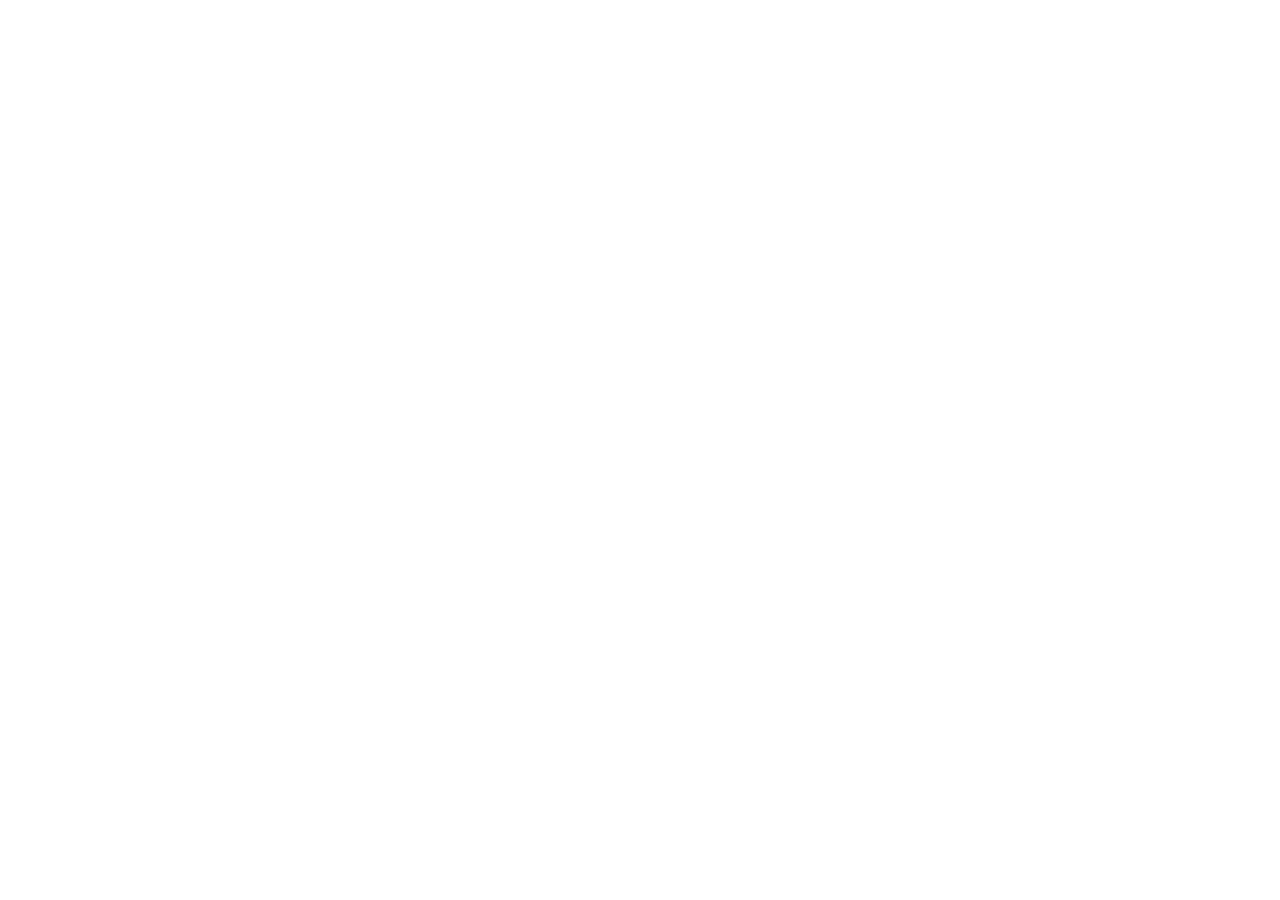
==== help.html @ 57c48b1d "Update site name to Asiyah Women’s Center" ====
<!DOCTYPE html>
<html lang="en">
<head>
    <meta charset="UTF-8">
    <meta name="viewport" content="width=device-width, initial-scale=1.0">
    <title>How to Help | Asiyah Women's Center</title>
</head>
<body>
    
</body>
</html>
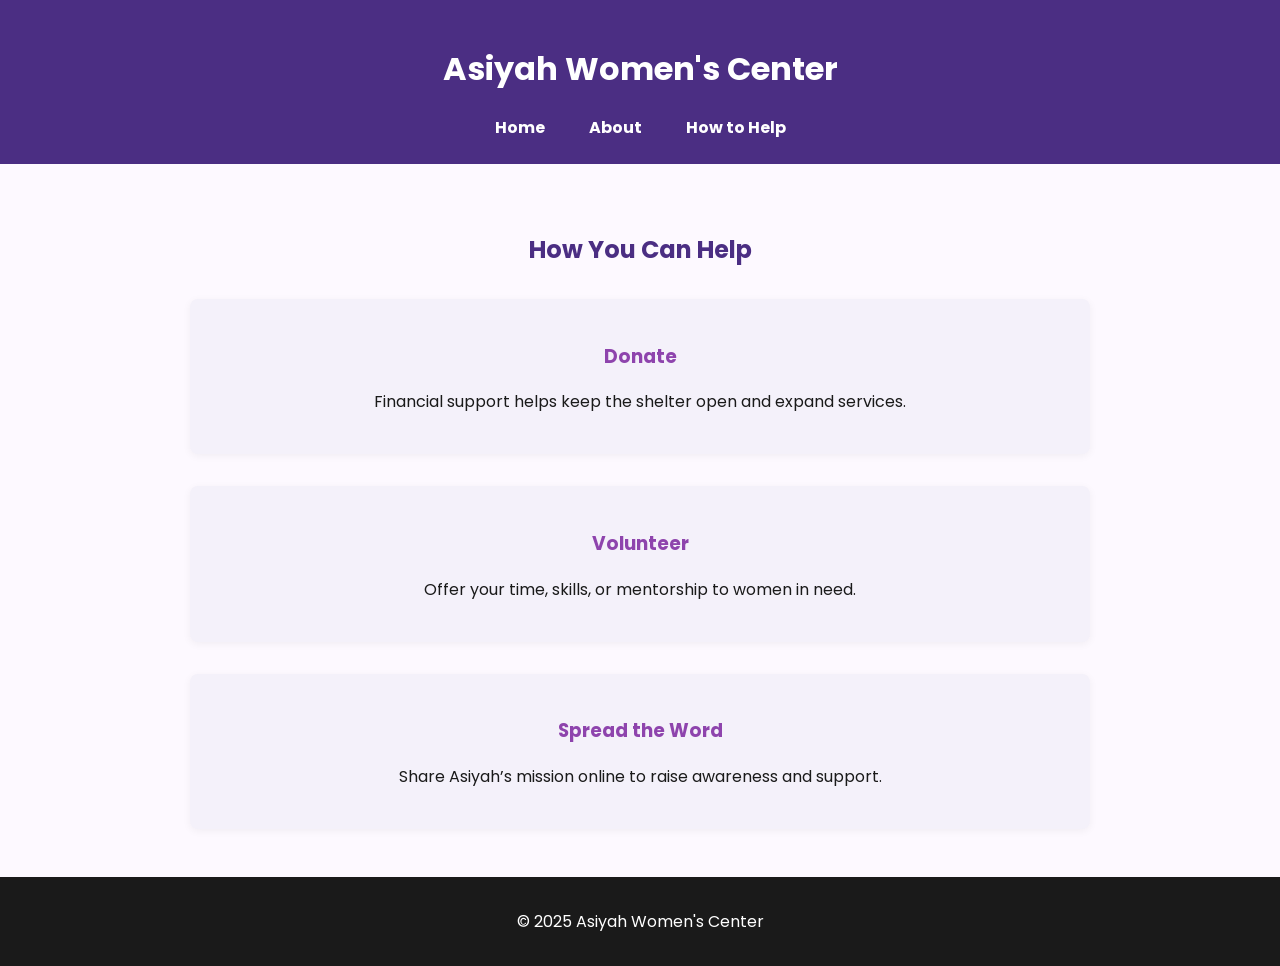
==== commit 89a2fc30: "Update content for homepage and styles" ====
--- a/help.html
+++ b/help.html
@@ -1,11 +1,41 @@
 <!DOCTYPE html>
 <html lang="en">
 <head>
-    <meta charset="UTF-8">
-    <meta name="viewport" content="width=device-width, initial-scale=1.0">
-    <title>How to Help | Asiyah Women's Center</title>
+  <meta charset="UTF-8">
+  <title>How to Help | Asiyah Women's Center</title>
+  <link rel="stylesheet" href="style.css">
+  <link href="https://fonts.googleapis.com/css2?family=Poppins:wght@400;600&display=swap" rel="stylesheet">
 </head>
 <body>
-    
+  <header>
+    <h1>Asiyah Women's Center</h1>
+    <nav>
+      <a href="index.html">Home</a>
+      <a href="about.html">About</a>
+      <a href="help.html">How to Help</a>
+    </nav>
+  </header>
+
+  <main class="help">
+    <h2>How You Can Help</h2>
+    <div class="help-options">
+      <div>
+        <h3>Donate</h3>
+        <p>Financial support helps keep the shelter open and expand services.</p>
+      </div>
+      <div>
+        <h3>Volunteer</h3>
+        <p>Offer your time, skills, or mentorship to women in need.</p>
+      </div>
+      <div>
+        <h3>Spread the Word</h3>
+        <p>Share Asiyah’s mission online to raise awareness and support.</p>
+      </div>
+    </div>
+  </main>
+
+  <footer>
+    <p>&copy; 2025 Asiyah Women's Center</p>
+  </footer>
 </body>
-</html>+</html>
--- a/style.css
+++ b/style.css
@@ -0,0 +1,166 @@
+/* Base styles */
+body {
+    font-family: 'Poppins', sans-serif;
+    background-color: #fff;
+    margin: 0;
+    padding: 0;
+    color: #1a1a1a;
+  }
+  
+  /* Header */
+  header {
+    background-color: #4b2e83; /* deep purple */
+    color: white;
+    padding: 1.5em 0;
+    text-align: center;
+  }
+  
+  nav a {
+    color: white;
+    margin: 0 20px;
+    text-decoration: none;
+    font-weight: bold;
+  }
+  
+  nav a:hover {
+    text-decoration: underline;
+  }
+  
+  /* Hero section */
+  .hero {
+    background-image: url('https://images.pexels.com/photos/8995914/pexels-photo-8995914.jpeg');
+    background-size: cover;
+    background-position: center;
+    height: 100vh;
+    display: flex;
+    align-items: center;
+    justify-content: center;
+    position: relative;
+    color: white;
+    text-align: center;
+    padding: 2em;
+    box-sizing: border-box;
+    position: relative;
+  }
+  
+  
+  .overlay {
+    background-color: rgba(0, 0, 0, 0.5);
+    padding: 2rem;
+    border-radius: 8px;
+    text-align: center;
+    max-width: 600px;
+    margin: 0 auto;
+  }
+  
+  
+  .hero h2 {
+    font-size: 2.5em;
+    margin-bottom: 0.5em;
+  }
+  
+  .hero p {
+    max-width: 600px;
+    line-height: 1.6;
+    margin-bottom: 1.5em;
+  }
+  
+  /* Call-to-action Button */
+  .cta-button {
+    background-color: #7D4C92; /* Purple */
+    color: white;
+    padding: 0.75rem 1.5rem;
+    text-decoration: none;
+    border-radius: 5px;
+    margin-top: 1rem;
+    display: inline-block;
+    font-weight: bold;
+    transition: background-color 0.3s ease;
+  }
+  
+  .cta-button:hover {
+    background-color: #6c3483;
+  }
+  
+  /* Help Section */
+  .help {
+    padding: 3em 2em;
+    text-align: center;
+    background-color: #fdf9ff;
+  }
+  
+  .help h2 {
+    color: #4b2e83;
+    margin-bottom: 1em;
+  }
+  
+  .help-options {
+    display: flex;
+    flex-direction: column;
+    gap: 2em;
+    max-width: 900px;
+    margin: 2em auto 0;
+  }
+  
+  .help-options div {
+    background-color: #f4f1fa;
+    padding: 1.5em;
+    border-radius: 8px;
+    box-shadow: 0 2px 8px rgba(0,0,0,0.05);
+  }
+  
+  .help-options h3 {
+    color: #8e44ad;
+  }
+  
+  /* Footer */
+  footer {
+    background-color: #1a1a1a;
+    color: white;
+    text-align: center;
+    padding: 1em 0;
+  }
+  .about {
+    padding: 4em 2em;
+    background-color: #fdf9ff;
+    text-align: center;
+  }
+  
+  .about-section {
+    max-width: 800px;
+    margin: auto;
+    background-color: #f4f1fa;
+    padding: 2em;
+    border-radius: 8px;
+    box-shadow: 0 2px 10px rgba(0, 0, 0, 0.05);
+  }
+  
+  .about-section h2 {
+    color: #4b2e83;
+    margin-bottom: 1em;
+  }
+  
+  .about-section p {
+    line-height: 1.6;
+    margin-bottom: 1em;
+    color: #333;
+  }
+  .about {
+    padding: 3em 2em;
+    max-width: 800px;
+    margin: auto;
+    text-align: center;
+  }
+  
+  .about h2 {
+    color: #4b2e83;
+    font-size: 2.5em;
+    margin-bottom: 1em;
+  }
+  
+  .about p {
+    font-size: 1.1em;
+    line-height: 1.6;
+    margin-bottom: 1.5em;
+  }
+  
